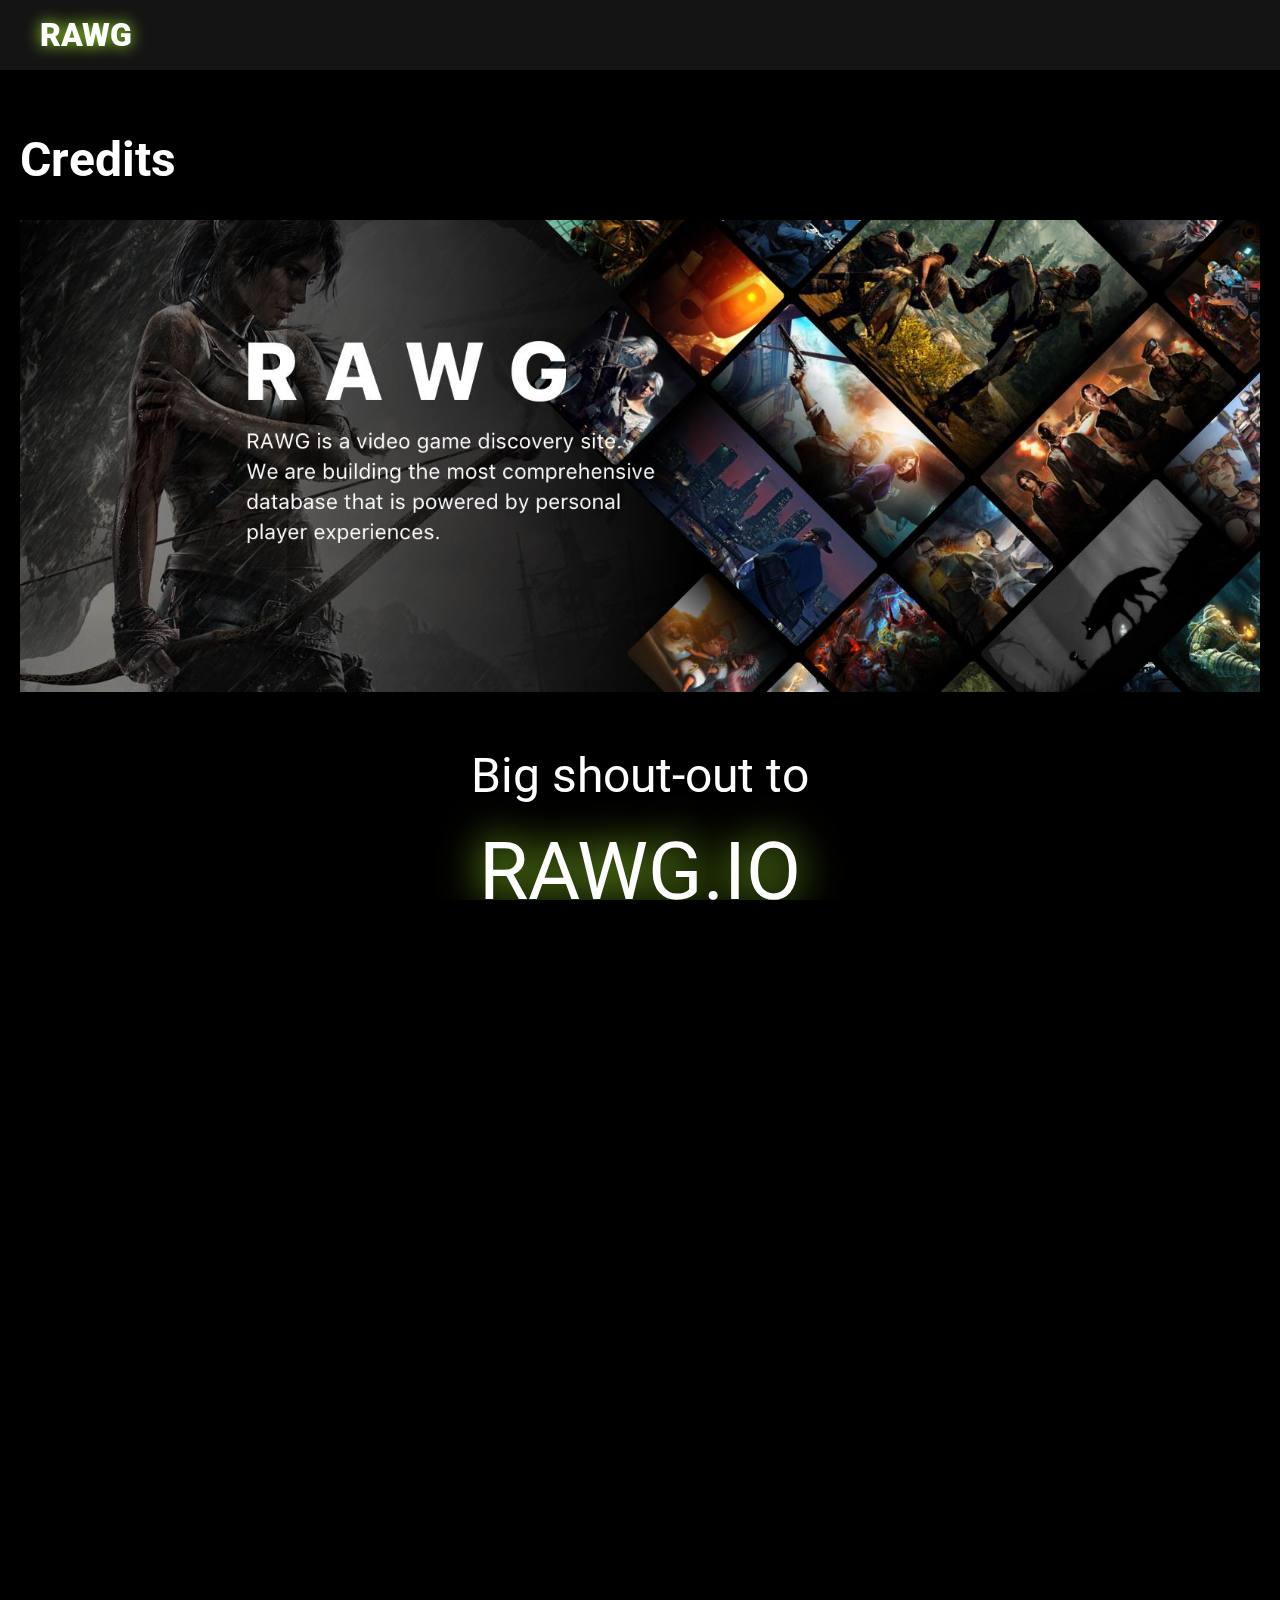
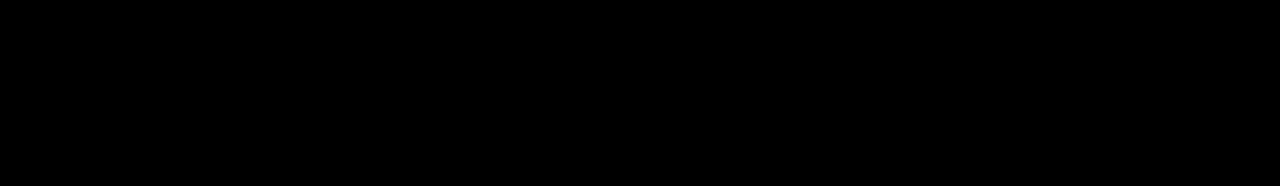
==== pages/about-page.html @ 83e46218 "added about page" ====
<!DOCTYPE html>
<html lang="en">
    <head>
        <meta charset="UTF-8" />
        <meta http-equiv="X-UA-Compatible" content="IE=edge" />
        <meta name="viewport" content="width=device-width, initial-scale=1.0" />
        <script src="aboutPage.js"></script>
        <link
            rel="shortcut icon"
            href="../assets/favicon.png"
            type="image/x-icon"
        />
        <link rel="stylesheet" href="../styles/about-page.css" />
        <title>About</title>
    </head>
    <body>
        <nav class="navigation">
            <button id="burgerButton" class="burger">
                <span class="burger-line"></span>
            </button>
            <a class="logo" href="/">RAWG</a>
        </nav>
        <main class="main">
            <div class="container">
                <section class="credits">
                    <h2>Credits</h2>
                    <div class="credits__image">
                        <img src="../assets/rawg_image.jpg" alt="" />
                    </div>
                    <div class="credits__text">
                        <p>
                            Big shout-out to
                            <br />
                            <a class="rawg-link" href="https://rawg.io/"
                                >RAWG.IO
                            </a>
                            <br />
                            for providing such an amazing API free of charge.
                        </p>
                    </div>
                </section>
                <section class="contacts" id="contacts">
                    <h2>Contacts</h2>
                    <div class="flex">
                        <div class="socials">
                            <a href="https://www.wiut.uz/">Website</a>
                            <a href="https://www.facebook.com/wiut.uz/">
                                Facebook
                            </a>
                            <a href="https://www.instagram.com/wiutuni/"
                                >Instagram</a
                            >
                            <a
                                href="https://www.linkedin.com/authwall?trk=gf&trkInfo=AQE5iIv7EBV5pwAAAX2fu1CorkX652ItjQEv9uVjugjnArQSCRMhY9Dizk5SaCaergV2wvnVG4MFAnKZ0nO830sPEI067vxElVrt4WC4fISkUR9inRRzgrHZa1GJbmvRzdkOIV8=&originalReferer=&sessionRedirect=https%3A%2F%2Fuz.linkedin.com%2Fschool%2Fwestminster-uni%2F"
                                >Linkedin</a
                            >
                            <a
                                href="https://www.youtube.com/channel/UCePtwIMsg6nztjWHWOEsASQ?view_as=subscriber"
                                >Youtube</a
                            >
                            <a href="https://t.me/wiut_official_telegram"
                                >Telegram</a
                            >
                        </div>
                        <div class="map">
                            <iframe
                                src="https://www.google.com/maps/embed?pb=!1m14!1m8!1m3!1d11988.281467605091!2d69.28297001534435!3d41.307332796179026!3m2!1i1024!2i768!4f13.1!3m3!1m2!1s0x38ae8ad59297d1cf%3A0xda0402847aed7b96!2sWestminster%20International%20University%20in%20Tashkent!5e0!3m2!1sen!2s!4v1639057870622!5m2!1sen!2s"
                                style="border: 0"
                                allowfullscreen="True"
                                loading="lazy"
                            ></iframe>
                        </div>
                    </div>
                </section>
            </div>
        </main>
    </body>
</html>
---- styles/about-page.css ----
@import url(./general-styles.css);
.main {
    padding-bottom: 50px;
}
.main h2 {
    padding: 0.5em 0;
    font-size: 3rem;
}
.main section {
    padding-top: 100px;
}
.map {
    overflow: hidden;
    max-width: 800px;
    width: 80%;
    aspect-ratio: 5/3;
}

.credits__text {
    text-align: center;
    margin-top: 1em;
    font-size: 3rem;
}
.rawg-link {
    font-size: 5rem;
    text-shadow: 0 0 0.5em greenyellow;
    animation: animate-logo 2s linear infinite;
}
.flex {
    margin-top: 2rem;
    display: flex;
    justify-content: space-around;
}
.socials {
    width: 20%;
    display: flex;
    flex-direction: column;
    justify-content: space-around;
    font-size: 1.5rem;
}

.socials a {
    padding: 1rem;
    transition: 150ms ease filter;
}
.socials > a:hover {
    filter: drop-shadow(0 0 0.5em var(--white));
}
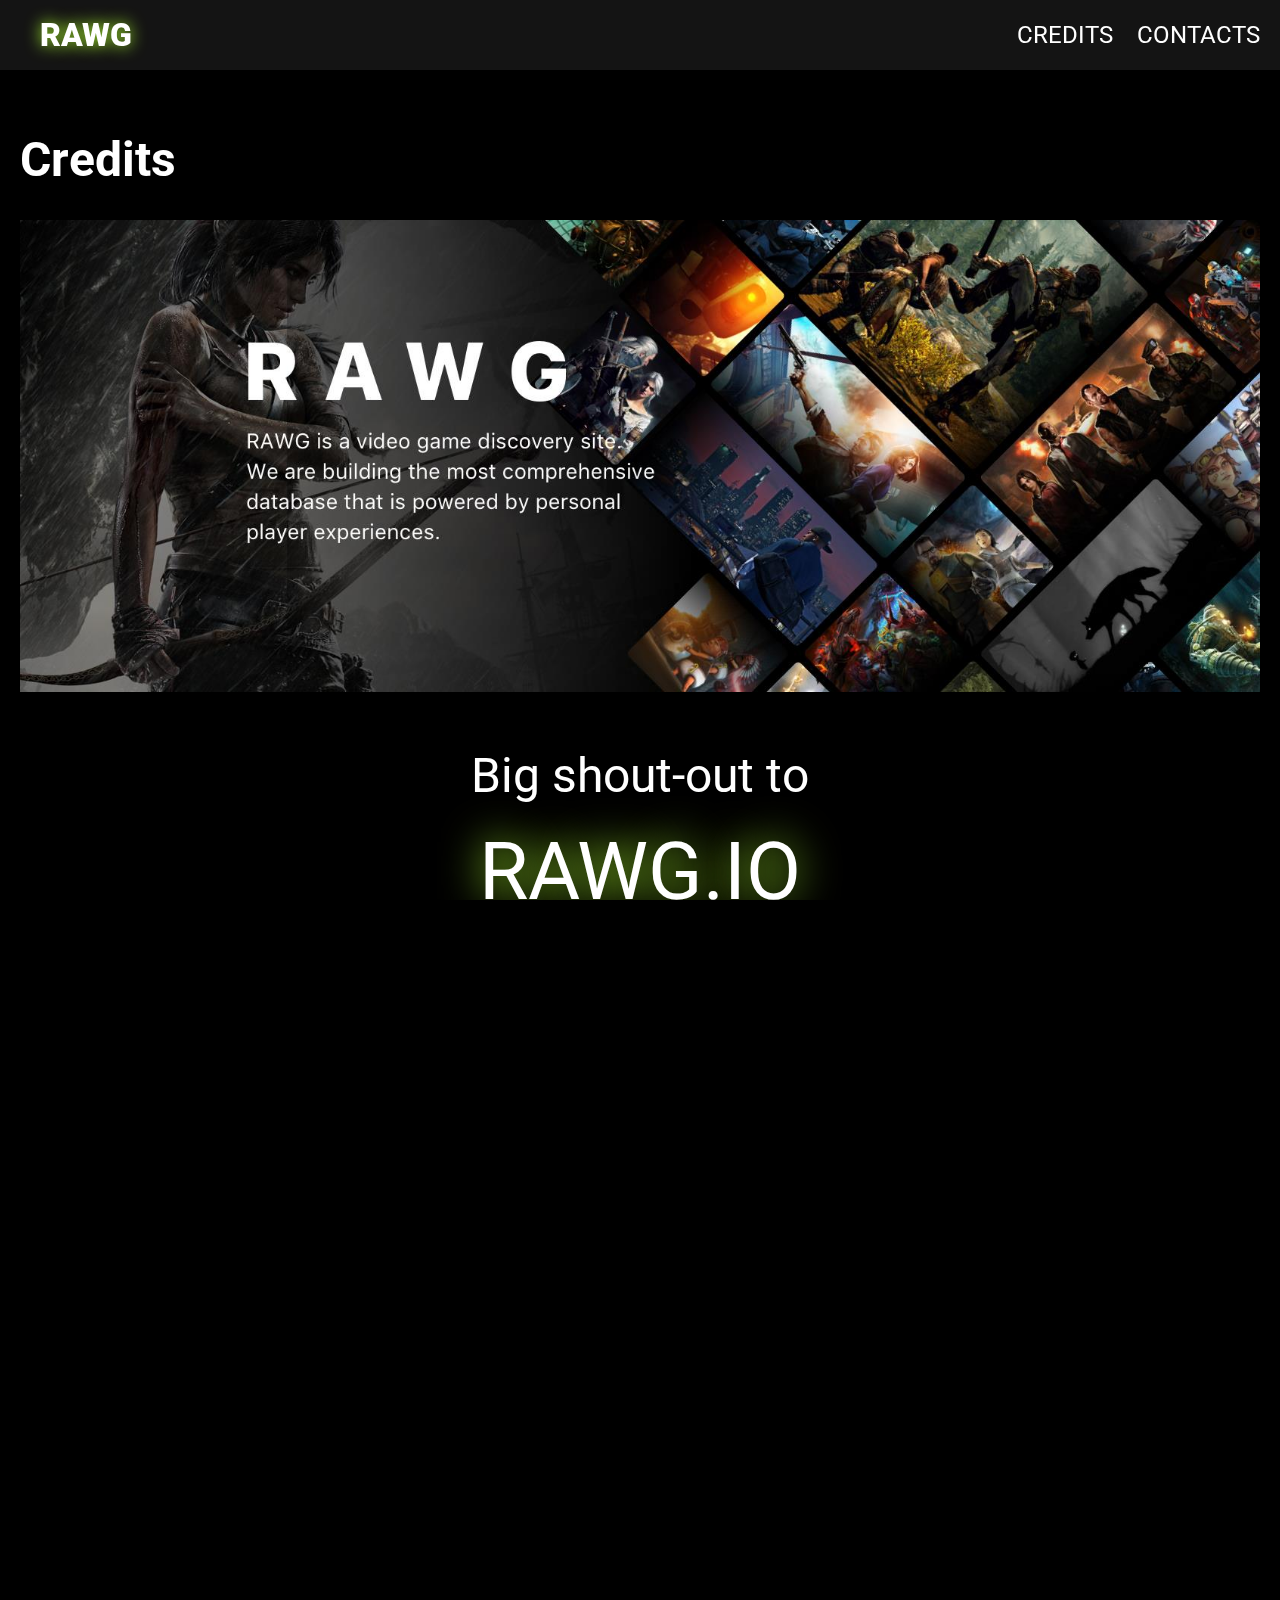
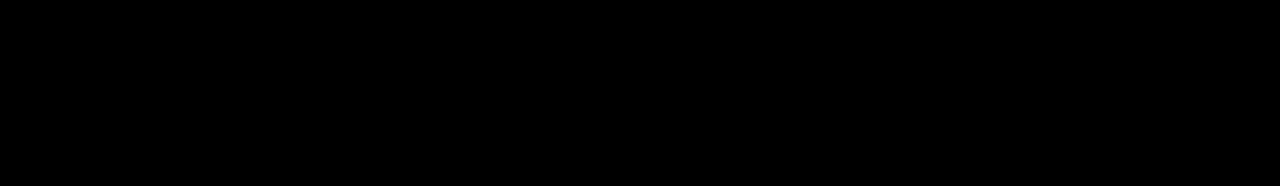
==== commit 7e8f8165: "linked about page" ====
--- a/pages/about-page.html
+++ b/pages/about-page.html
@@ -19,10 +19,12 @@
                 <span class="burger-line"></span>
             </button>
             <a class="logo" href="/">RAWG</a>
+            <a href="#credits">CREDITS</a>
+            <a href="#contacts">CONTACTS</a>
         </nav>
         <main class="main">
             <div class="container">
-                <section class="credits">
+                <section class="credits" id="credits">
                     <h2>Credits</h2>
                     <div class="credits__image">
                         <img src="../assets/rawg_image.jpg" alt="" />
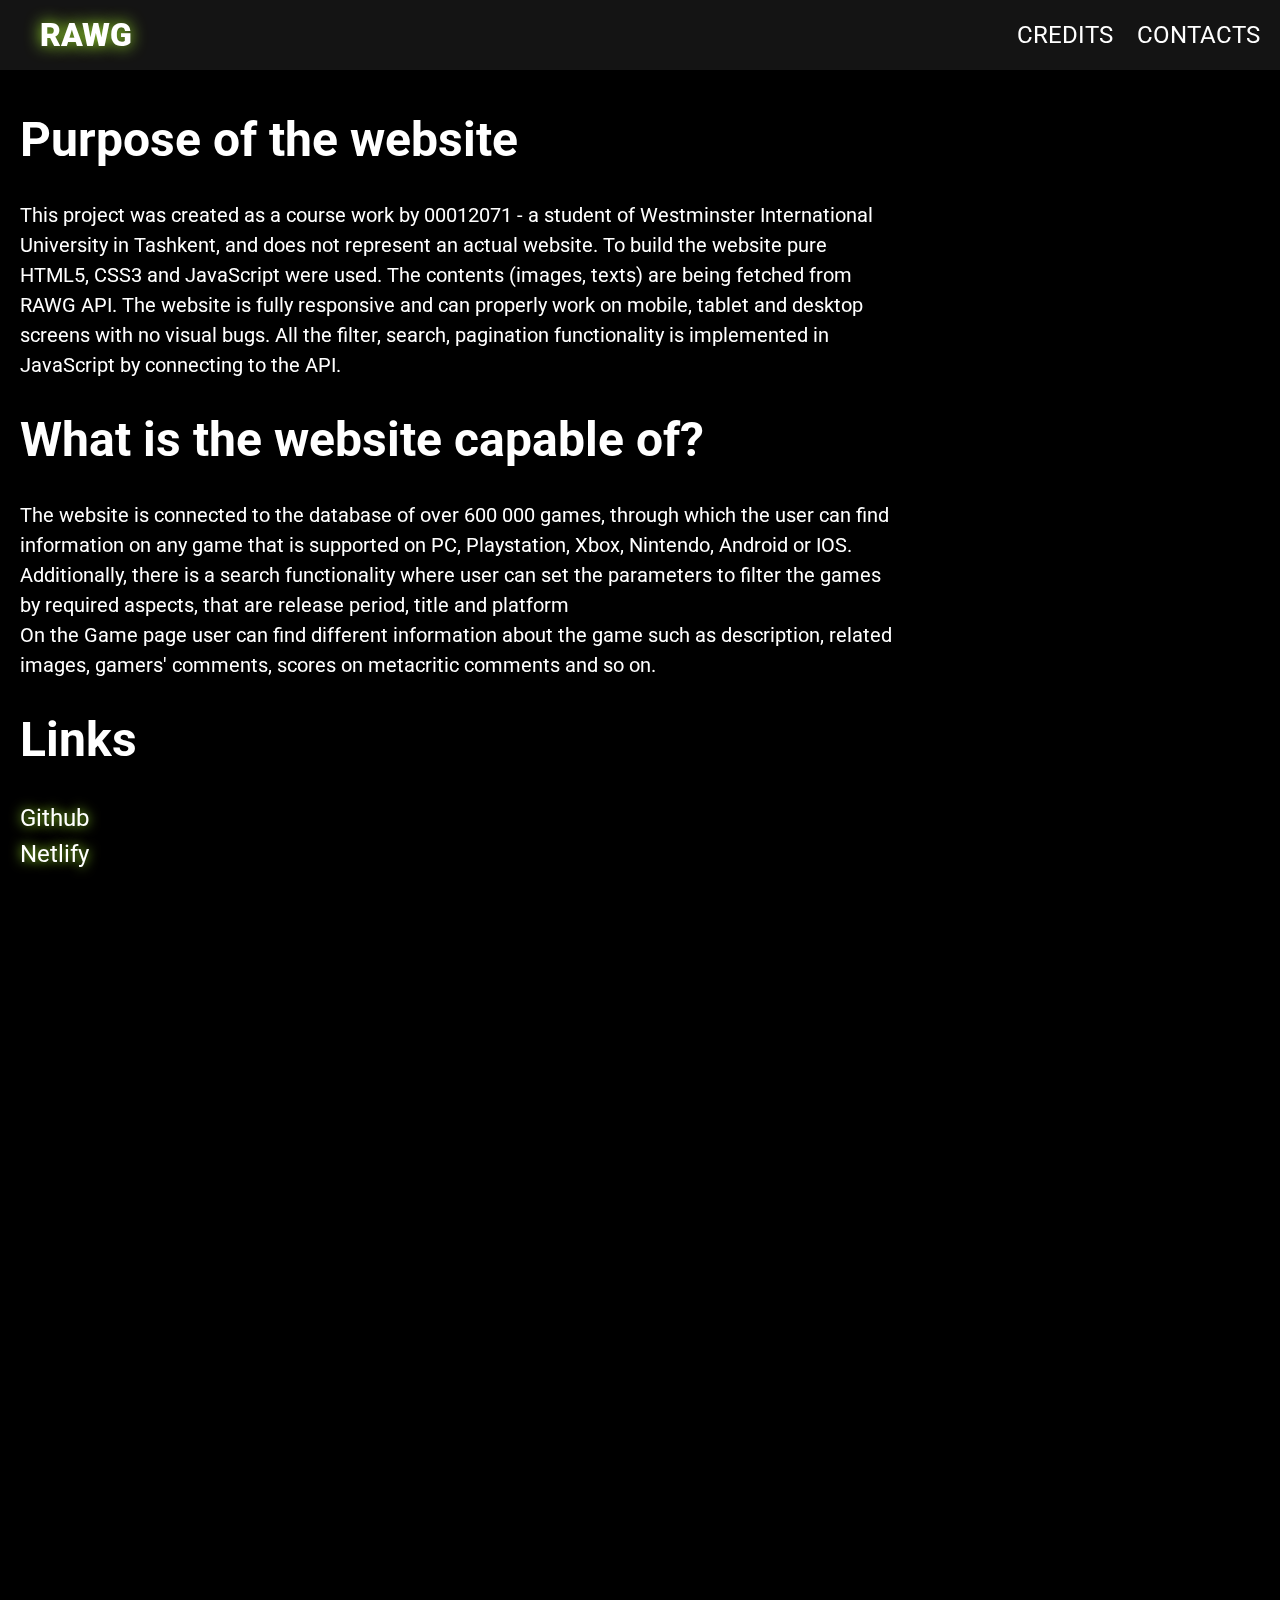
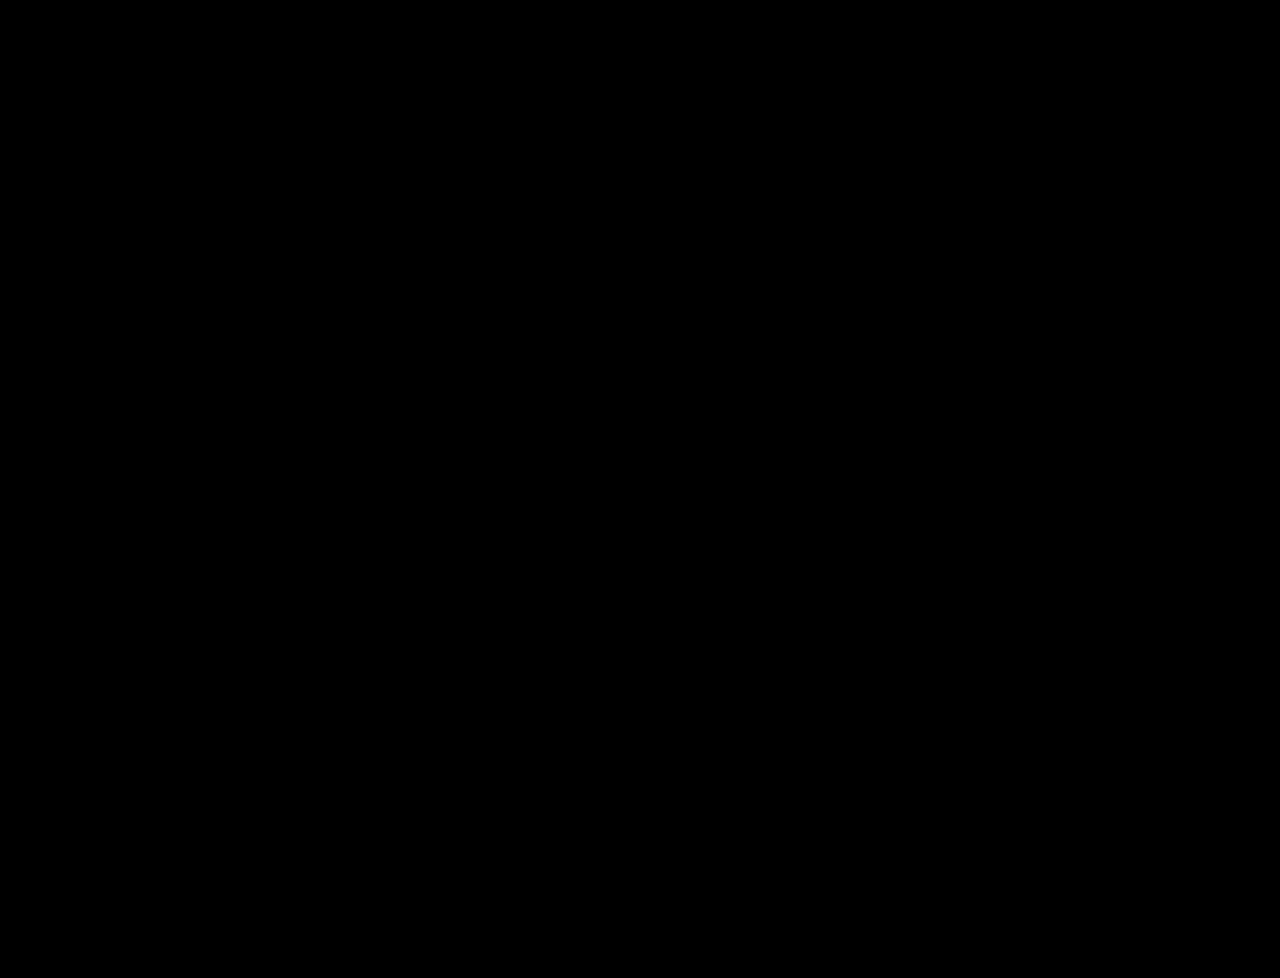
==== commit f2642fd1: "final commit" ====
--- a/pages/about-page.html
+++ b/pages/about-page.html
@@ -4,7 +4,6 @@
         <meta charset="UTF-8" />
         <meta http-equiv="X-UA-Compatible" content="IE=edge" />
         <meta name="viewport" content="width=device-width, initial-scale=1.0" />
-        <script src="aboutPage.js"></script>
         <link
             rel="shortcut icon"
             href="../assets/favicon.png"
@@ -24,10 +23,47 @@
         </nav>
         <main class="main">
             <div class="container">
+                <section class="project" id="project">
+                    <div class="project__text">
+                        <h2>Purpose of the website</h2>
+                        <p>
+                            This project was created as a course work by
+                            00012071 - a student of Westminster International
+                            University in Tashkent, and does not represent an
+                            actual website. To build the website pure HTML5,
+                            CSS3 and JavaScript were used. The contents (images,
+                            texts) are being fetched from RAWG API. The website
+                            is fully responsive and can properly work on mobile,
+                            tablet and desktop screens with no visual bugs. All
+                            the filter, search, pagination functionality is
+                            implemented in JavaScript by connecting to the API.
+                        </p>
+                        <h2>What is the website capable of?</h2>
+                        <p>
+                            The website is connected to the database of over 600
+                            000 games, through which the user can find
+                            information on any game that is supported on PC,
+                            Playstation, Xbox, Nintendo, Android or IOS.
+                            Additionally, there is a search functionality where
+                            user can set the parameters to filter the games by
+                            required aspects, that are release period, title and
+                            platform
+                        </p>
+                        <p>
+                            On the Game page user can find different information
+                            about the game such as description, related images,
+                            gamers' comments, scores on metacritic comments and
+                            so on.
+                        </p>
+                        <h2>Links</h2>
+                        <p><a href="">Github</a></p>
+                        <p><a href="">Netlify</a></p>
+                    </div>
+                </section>
                 <section class="credits" id="credits">
                     <h2>Credits</h2>
                     <div class="credits__image">
-                        <img src="../assets/rawg_image.jpg" alt="" />
+                        <img src="../assets/rawg_image.jpg" alt="rawg" />
                     </div>
                     <div class="credits__text">
                         <p>
--- a/styles/about-page.css
+++ b/styles/about-page.css
@@ -6,8 +6,17 @@
     padding: 0.5em 0;
     font-size: 3rem;
 }
+.main p {
+    font-size: 1.25rem;
+    max-width: 80ch;
+}
+.main a {
+    font-size: 1.5rem;
+    text-shadow: 0 0 0.5em greenyellow;
+    animation: animate-logo 2s linear infinite;
+}
 .main section {
-    padding-top: 100px;
+    padding-top: 80px;
 }
 .map {
     overflow: hidden;
@@ -17,14 +26,14 @@
 }
 
 .credits__text {
+    margin-top: 5rem;
     text-align: center;
-    margin-top: 1em;
-    font-size: 3rem;
 }
-.rawg-link {
-    font-size: 5rem;
-    text-shadow: 0 0 0.5em greenyellow;
-    animation: animate-logo 2s linear infinite;
+.credits__text p {
+    font-size: 2rem;
+}
+a.rawg-link {
+    font-size: 4rem;
 }
 .flex {
     margin-top: 2rem;
@@ -46,3 +55,26 @@
 .socials > a:hover {
     filter: drop-shadow(0 0 0.5em var(--white));
 }
+
+@media (max-width: 800px) {
+    .flex {
+        display: block;
+    }
+    .map {
+        margin-top: 2rem;
+        width: 100%;
+        aspect-ratio: 2/3;
+    }
+    .socials {
+        width: 100%;
+        display: grid;
+        grid-template-columns: repeat(3, auto);
+        justify-content: center;
+        align-items: center;
+        gap: 1rem;
+    }
+    .socials a {
+        width: fit-content;
+        margin: 0 auto;
+    }
+}
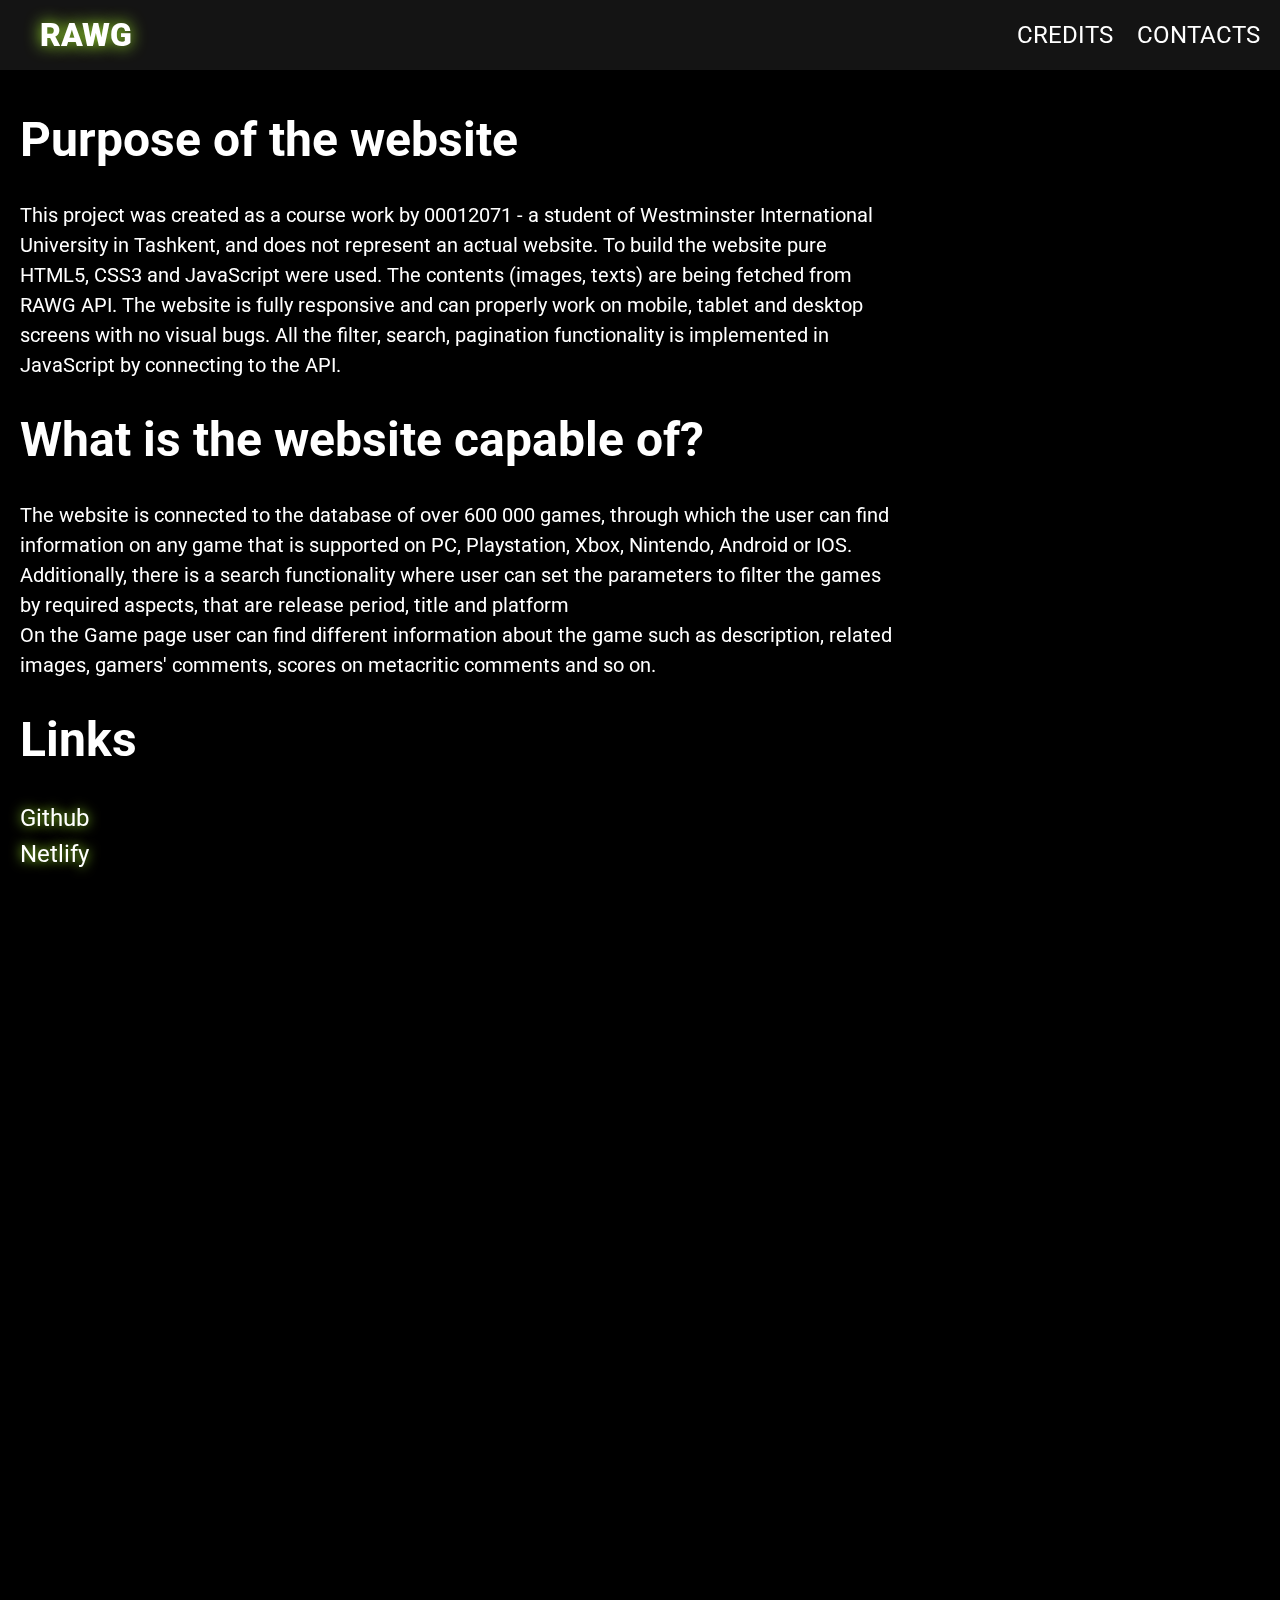
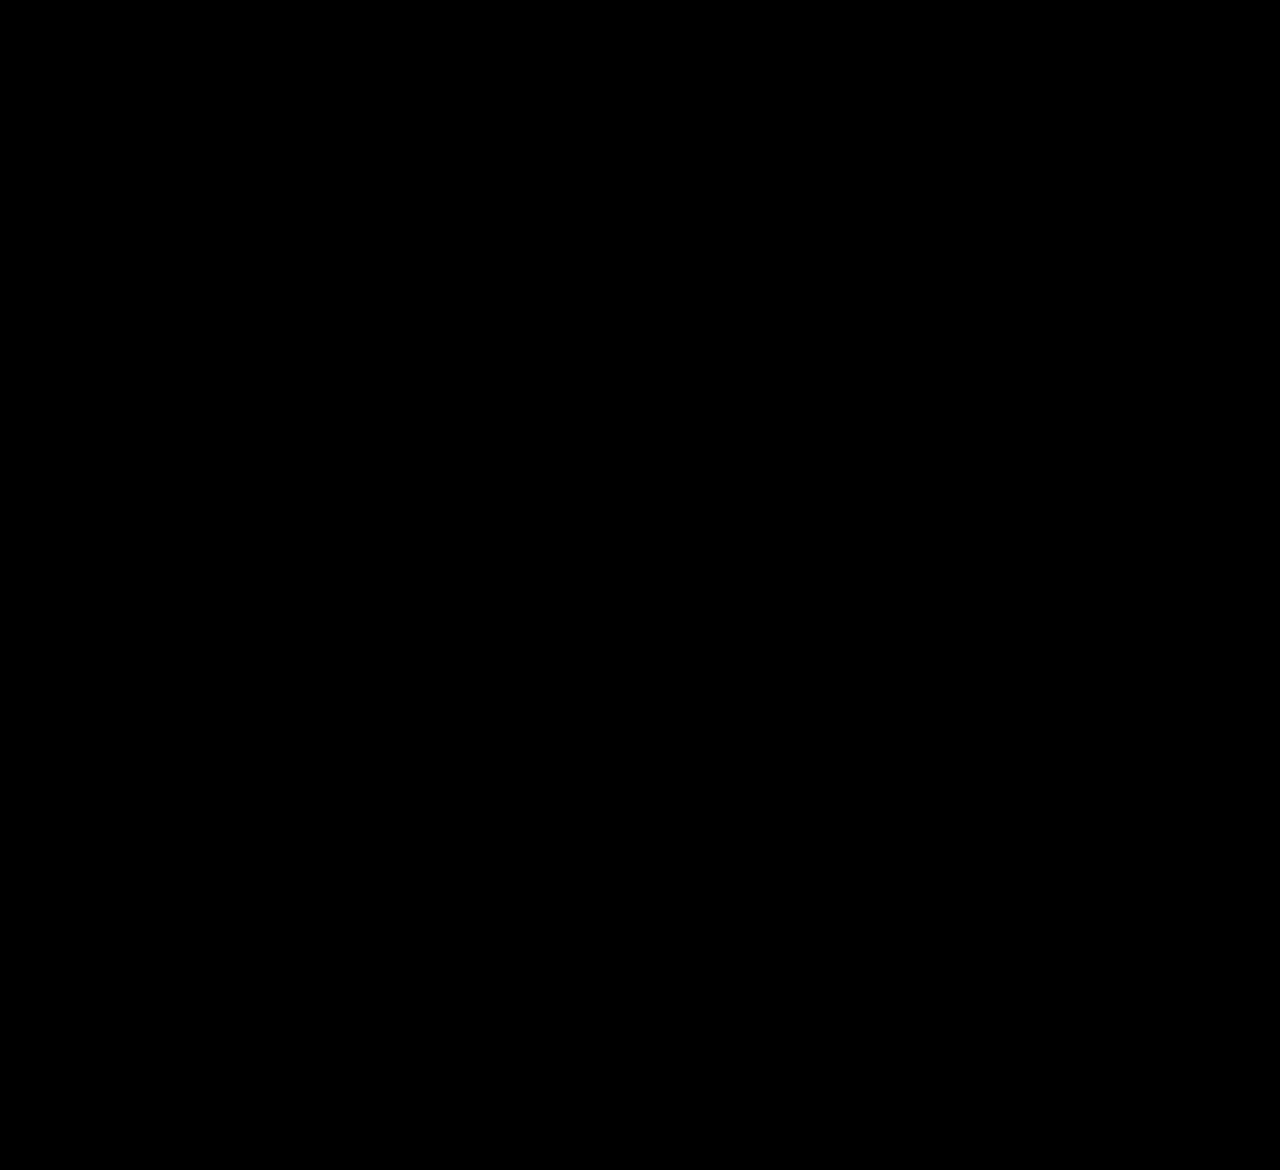
==== commit f13a32d7: "finished" ====
--- a/pages/about-page.html
+++ b/pages/about-page.html
@@ -56,8 +56,24 @@
                             so on.
                         </p>
                         <h2>Links</h2>
-                        <p><a href="">Github</a></p>
-                        <p><a href="">Netlify</a></p>
+                        <p>
+                            <a
+                                class="link"
+                                href="https://github.com/wiut-00012071/web_tech_00012071"
+                                >Github</a
+                            >
+                        </p>
+                        <p>
+                            <a
+                                class="link"
+                                href="https://upbeat-easley-f53c1a.netlify.app/"
+                                >Netlify</a
+                            >
+                        </p>
+                        <h2>
+                            Directly downloaded ZIP from github will not work,
+                            as secret.js that has api TOKEN is in .gitignore
+                        </h2>
                     </div>
                 </section>
                 <section class="credits" id="credits">
@@ -69,7 +85,7 @@
                         <p>
                             Big shout-out to
                             <br />
-                            <a class="rawg-link" href="https://rawg.io/"
+                            <a class="rawg-link link" href="https://rawg.io/"
                                 >RAWG.IO
                             </a>
                             <br />
--- a/styles/about-page.css
+++ b/styles/about-page.css
@@ -10,7 +10,7 @@
     font-size: 1.25rem;
     max-width: 80ch;
 }
-.main a {
+.main .link {
     font-size: 1.5rem;
     text-shadow: 0 0 0.5em greenyellow;
     animation: animate-logo 2s linear infinite;
@@ -32,7 +32,7 @@
 .credits__text p {
     font-size: 2rem;
 }
-a.rawg-link {
+a.rawg-link.link {
     font-size: 4rem;
 }
 .flex {
